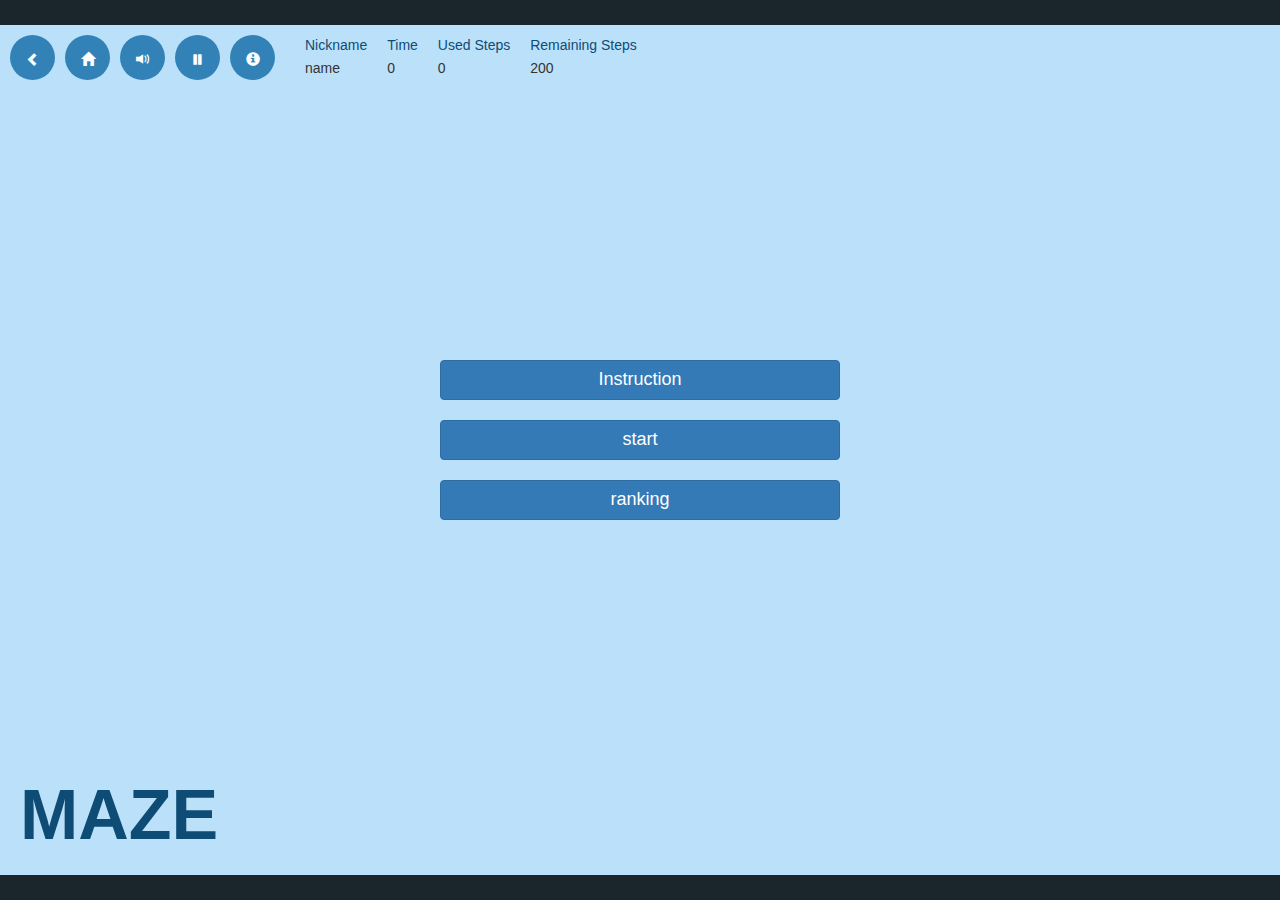
==== client_side/index.html @ ec6c0121 "save" ====
<!doctype html>
<html lang="en">
<head>
    <meta charset="UTF-8">
    <meta name="viewport"
          content="width=device-width, user-scalable=no, initial-scale=1.0, maximum-scale=1.0, minimum-scale=1.0">
    <meta http-equiv="X-UA-Compatible" content="ie=edge">
    <title>Document</title>
    <link rel="stylesheet" href="./css/bootstrap.css">
    <link rel="stylesheet" href="./css/style.css">
</head>
<body>
<div class="wrap">

    <!-- game main page -->
    <div class="layer layer-main flex">
        <button type="button" class="btn btn-primary" data-toggle="modal" data-target=".bs-example-modal-sm">Instruction</button>
        <button type="button" class="btn btn-primary" data-layer="select">start</button>
        <button type="button" class="btn btn-primary" data-toggle="modal" data-target=".bs-example-modal-lg">ranking</button>
    </div>

    <!-- select level page -->
    <div class="layer layer-select">
        <h2>Difficulty Selection</h2>
        <div class="level row">
            <button type="button" class="btn btn-success" data-level="easy">Easy</button>
            <button type="button" class="btn btn-warning" data-level="normal">Normal</button>
            <button type="button" class="btn btn-danger" data-level="hard">Hard</button>
        </div>
        <div class="import">
            <input type="file" class="input-import">
            <button type="button" class="btn btn-primary btn-import">Import</button>
        </div>
    </div>

    <!-- manage page -->
    <div class="layer layer-manage">
        <h2>Difficulty Selection <span class="show-level"><span class="label label-danger">HARD</span></span></h2>
        <div class="maps row">
            <div class="col-xs-4">
                <div class="preview" data-select="0">
                    <img src="images/map-1.png" alt="map">
                </div>
            </div>
            <div class="col-xs-4">
                <div class="preview" data-select="1">
                    <img src="images/map-1.png" alt="map">
                </div>
            </div>
            <div class="col-xs-4">
                <div class="preview" data-select="2">
                    <img src="images/map-1.png" alt="map">
                </div>
            </div>
            <div class="col-xs-4">
                <div class="preview" data-select="3">
                    <img src="images/map-1.png" alt="map">
                </div>
            </div>
            <div class="col-xs-4">
                <div class="preview" data-select="4">
                    <img src="images/map-1.png" alt="map">
                </div>
            </div>
            <div class="col-xs-4">
                <div class="preview" data-select="5">
                    <img src="images/map-1.png" alt="map">
                </div>
            </div>
        </div>
        <button class="btn btn-primary btn-export">Export</button>
    </div>

    <!-- game play -->
    <div class="layer layer-game">
        <div class="map-box"></div>
    </div>

    <!-- rank page -->
    <div class="layer layer-rank">
        <h2>Ranking</h2>
        <!-- Nav tabs -->
        <ul class="nav nav-tabs" role="tablist">
            <li role="presentation" class="active"><a href="#easy" aria-controls="easy" role="tab" data-toggle="tab">easy</a>
            </li>
            <li role="presentation"><a href="#normal" aria-controls="normal" role="tab" data-toggle="tab">normal</a>
            </li>
            <li role="presentation"><a href="#hard" aria-controls="hard" role="tab" data-toggle="tab">hard</a></li>
        </ul>

        <!-- Tab panes -->
        <div class="tab-content">
            <div role="tabpanel" class="tab-pane active" id="easy">
                <table class="table  ">
                    <tr>
                        <th>Ranking</th>
                        <th>Nickname</th>
                        <th>Consumed Time</th>
                        <th>Steps</th>
                    </tr>
                </table>
            </div>
            <div role="tabpanel" class="tab-pane" id="normal">
                <table class="table  ">
                    <tr>
                        <th>Ranking</th>
                        <th>Nickname</th>
                        <th>Consumed Time</th>
                        <th>Steps</th>
                    </tr>
                </table>
            </div>
            <div role="tabpanel" class="tab-pane" id="hard">
                <table class="table  ">
                    <tr>
                        <th>Ranking</th>
                        <th>Nickname</th>
                        <th>Consumed Time</th>
                        <th>Steps</th>
                    </tr>
                </table>
            </div>
        </div>
    </div>

    <!-- logo -->
    <div class="logo logo-running">MAZE</div>

    <!-- info -->
    <div id="info">
        <span class="info info-prev"><i class="glyphicon glyphicon-chevron-left"></i></span>
        <span class="info info-home"><i class="glyphicon glyphicon-home"></i></span>
        <span class="info info-volume"><i class="glyphicon glyphicon-volume-up"></i></span>
        <span class="info info-play"><i class="glyphicon glyphicon-pause"></i></span>
        <span class="info info-sign"><i class="glyphicon glyphicon-info-sign"></i></span>
        <div class="text">
            <p>Nickname</p>
            <span class="nickname">name</span>
        </div>
        <div class="text">
            <p>Time</p>
            <span class="time">0</span>
        </div>
        <div class="text">
            <p>Used Steps</p>
            <span class="used">0</span>
        </div>
        <div class="text">
            <p>Remaining Steps</p>
            <span class="steps">200</span>
        </div>
    </div>
</div>

<!-- Instruction modal -->
<div class="modal fade bs-example-modal-sm" tabindex="-1" role="dialog" aria-labelledby="myLargeModalLabel">
    <div class="modal-dialog modal-lg" role="document">
        <div class="modal-content">
            <div class="modal-header">
                <h3>Maze Instruction</h3>
            </div>
            <div class="modal-body">
                <p> 1. You can use arrow keys in keyboard to control the character to move in the maze.</p>
                <p> 2. The door is closed when the game started, you should get the key first, then the door will
                    open.</p>
                <div class="row">
                    <div class="col-xs-4">
                        <img src="images/instruction-1.png" alt="instruction" class="img-responsive">
                    </div>
                    <div class="col-xs-4">
                        <img src="images/instruction-2.png" alt="instruction" class="img-responsive">
                    </div>
                </div>
                <p>Enjoy the maze~</p>
            </div>
        </div>
    </div>
</div>

<script src="js/jquery-1.11.3.min.js"></script>
<script src="js/bootstrap.js"></script>
<script src="js/main.js"></script>
</body>
</html>
---- client_side/css/style.css ----
*{
    margin:0;
    padding: 0;
    box-sizing: border-box;
    outline: none;
    list-style: none;
}

body{
    background: #1b262c;
    min-height: 100vh;
    display: flex;
    justify-content: center;
    align-items: center;
}

.wrap{
    width:1650px;
    height:850px;
    background: #bbe1fa;
    position: relative;
}

.layer{
    width:100%;
    height:100%;
    display: none;
    justify-content: center;
    align-items: center;
    flex-direction: column;
}

/*main*/
.layer-main{
    /*display: flex;*/
    justify-content: center;
    align-items: center;
    flex-direction: column;
}
.layer-main .btn{
    width:400px;
    height:40px;
    font-size:18px;
    margin-bottom:20px;
}

/*select*/
.layer-select{
    /*display: flex;*/
}
.layer-select .level {
    margin:20px 0;
}
.layer-select .btn{
    width:160px;
    margin:0 10px;
}
.layer-select .import{
    width:160px;
    height:35px;
}
.layer-select .import .input-import{
    position:relative;
    width:100%;
    height:100%;
    opacity: 0;
    top:5px;
    z-index:9;
    cursor: pointer;
}
.layer-select .import .btn-import{
    position: relative;
    top:-25px;
    left:-10px;
}

/*layer*/
.layer-manage{
    /*display: flex;*/
}
.layer-manage .maps{
    width:80%;
}
.layer-manage .preview{
    margin:20px auto;
    display: flex;
    cursor: pointer;
}
.layer-manage .preview img{
    margin: auto;
}
.layer-manage .btn-export{
    margin-top:30px;
    width:360px;
}

/* rank */
.layer-rank{
    /*display: flex;*/
}


/*logo*/
.logo{
    position: absolute;
    font-size:5em;
    color:#0f4c75;
    font-weight: bold;
}
.logo-start{
    top:30%;
    left:50%;
    transform: translate(-50%,-50%);
}
.logo-running{
    left:20px;
    bottom: 10px;
}


/*btn*/
#info{
    position: absolute;
    top:10px;
    left:10px;
    display: flex;
    justify-content: space-around;
}
.glyphicon{
    font-size:14px;
    color:#fff;
}
.info{
    width:45px;
    height:45px;
    display: flex;
    justify-content: center;
    align-items: center;
    text-align:center;
    border-radius: 50%;
    background:#3282b8;
    margin-right:10px;
    cursor: pointer;
}

.text{
    margin-left:20px;
    font-size:14px;
}
.text p{
    color:#0f4c75;
    margin:0 0 3px 0;
}

.flex{
    display: flex;
}
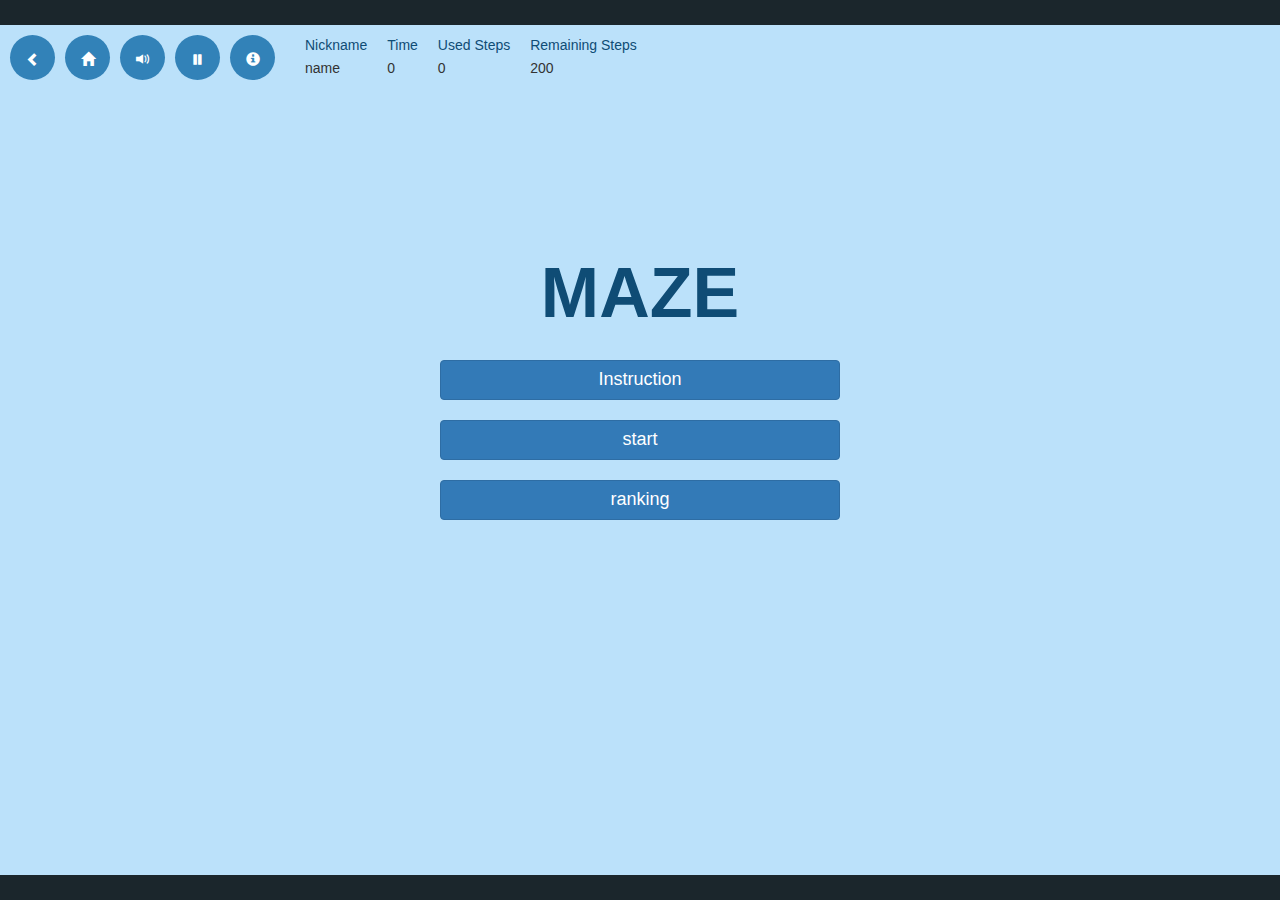
==== commit 97a5272f: "view" ====
--- a/client_side/index.html
+++ b/client_side/index.html
@@ -16,7 +16,7 @@
     <div class="layer layer-main flex">
         <button type="button" class="btn btn-primary" data-toggle="modal" data-target=".bs-example-modal-sm">Instruction</button>
         <button type="button" class="btn btn-primary" data-layer="select">start</button>
-        <button type="button" class="btn btn-primary" data-toggle="modal" data-target=".bs-example-modal-lg">ranking</button>
+        <button type="button" class="btn btn-primary" data-layer="rank">ranking</button>
     </div>
 
     <!-- select level page -->
@@ -124,7 +124,7 @@
     </div>
 
     <!-- logo -->
-    <div class="logo logo-running">MAZE</div>
+    <div class="logo logo-start">MAZE</div>
 
     <!-- info -->
     <div id="info">
@@ -179,6 +179,8 @@
 
 <script src="js/jquery-1.11.3.min.js"></script>
 <script src="js/bootstrap.js"></script>
+<script src="js/_function.js"></script>
+<script src="js/View.js"></script>
 <script src="js/main.js"></script>
 </body>
 </html>--- a/client_side/css/style.css
+++ b/client_side/css/style.css
@@ -21,9 +21,14 @@
     position: relative;
 }
 
+.btn{
+    z-index: 5;
+}
+
 .layer{
     width:100%;
     height:100%;
+    z-index:9;
     display: none;
     justify-content: center;
     align-items: center;
@@ -32,7 +37,6 @@
 
 /*main*/
 .layer-main{
-    /*display: flex;*/
     justify-content: center;
     align-items: center;
     flex-direction: column;
@@ -45,9 +49,6 @@
 }
 
 /*select*/
-.layer-select{
-    /*display: flex;*/
-}
 .layer-select .level {
     margin:20px 0;
 }
@@ -106,15 +107,14 @@
     font-size:5em;
     color:#0f4c75;
     font-weight: bold;
+    left:20px;
+    bottom: 10px;
+    z-index:1;
 }
 .logo-start{
-    top:30%;
-    left:50%;
+    top:50% !important;
+    left:50% !important;
     transform: translate(-50%,-50%);
-}
-.logo-running{
-    left:20px;
-    bottom: 10px;
 }
 
 
@@ -150,8 +150,4 @@
 .text p{
     color:#0f4c75;
     margin:0 0 3px 0;
-}
-
-.flex{
-    display: flex;
 }